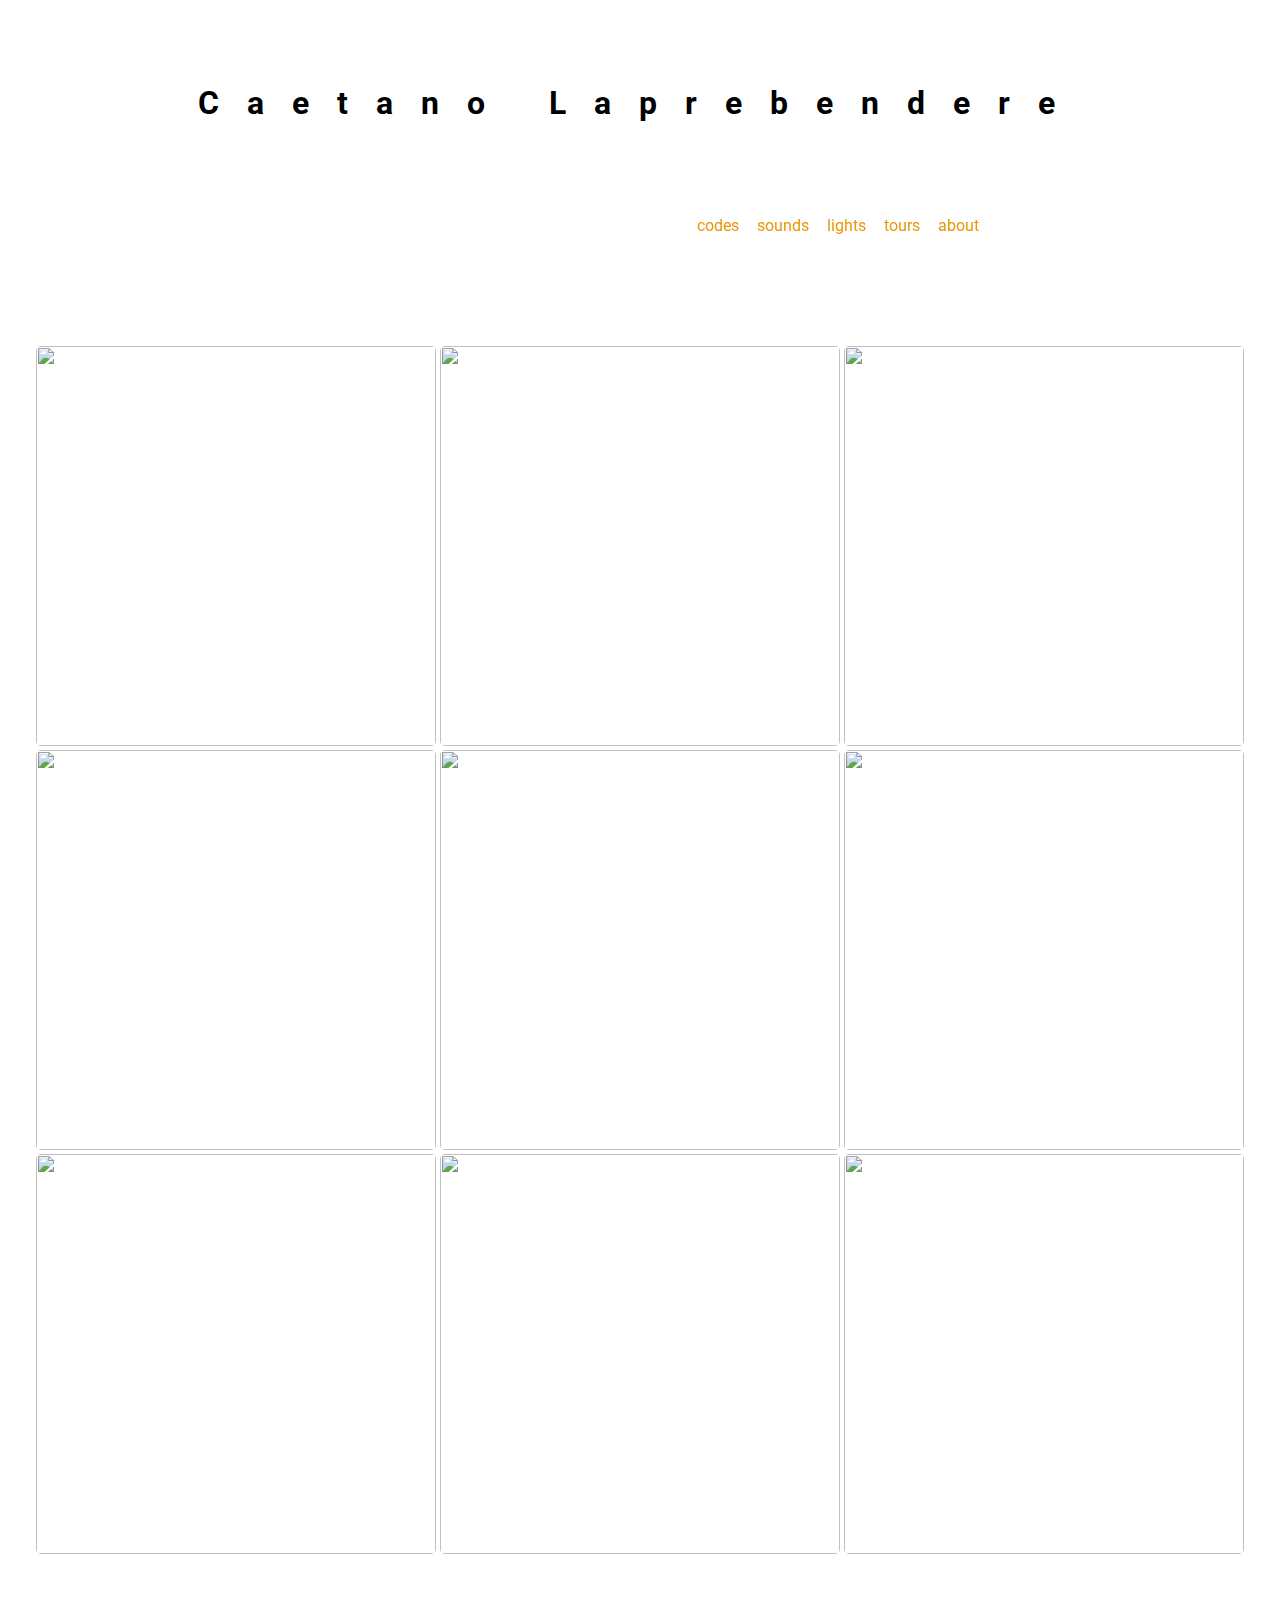
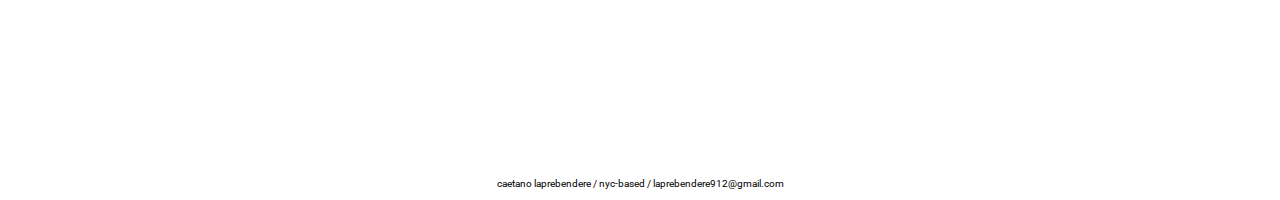
==== lights.html @ fa8dda95 "Add files via upload" ====
<html>

  <head>
        <title>caetano laprebendere</title>
		<link href="https://fonts.googleapis.com/css?family=Roboto" rel="stylesheet">
		<link rel="stylesheet" type="text/css" href="style.css">
		
		<meta name="viewport"
		      content="width=device-width"/>

  </head>

	  <body  style="background-color:#white;">
 
  <h1>Caetano Laprebendere</h1>
   
	    <br/>
<div>
	
</div>
<div id="navbar-and-bandcamp">
	   
	   <div id="bandcamp">
		<iframe style="border: 0; width: 110%; height: 42px;" src="https://bandcamp.com/EmbeddedPlayer/album=2573184975/size=small/bgcol=ffffff/linkcol=e99708/track=1602861913/transparent=true/" seamless><a href="http://ahimsagoing.bandcamp.com/album/ampersand">Ampersand by Ahimsa Going</a></iframe>
	   </div> 
	   
	   <ul>  
			<li id="codes">    codes    </li>
		<a href="https://soundcloud.com/caetano-laprebendere">
			<li id="sounds">    sounds    </li>
		</a>
			<li id="lights">    lights    </li>
		<a href="https://www.facebook.com/tourdeplants/">
			<li id="tours">     tours     </li>
		</a>
			<li id="about">    about    </li>
	   </ul> 
      
	<div id="clear"></div>

</div>
				
<br>
        <!-- <div class="photogallery"> -->
	<div id="gallery">
	  	<div>
	    	<img class="photogallery" src="Ikiaeroe.jpg"/>
		  	<img class="photogallery" src="Ytrewuyy.jpg"/>
		 	<img class="photogallery" src="IMG_7264.jpg"/>
		 	<img class="photogallery" src="IMG_6963.jpg"/>
		 	<img class="photogallery" src="Ooeauaeir.jpg"/>
		 	<img class="photogallery" src="Oeaiojoif.jpg"/>
		 	<img class="photogallery" src="IMG_8102.jpg"/>
		 	<img class="photogallery" src="Ekerete.jpg"/>
		 	<img class="photogallery" src="IMG_8116.jpg"/>
	  	</div>


<br/><br/>
<br/><br/><br/><br/>
<br/><br/><br/><br/>

<br/>

<div id="footer">
<p> caetano laprebendere / nyc-based / laprebendere912@gmail.com </p>
</div>



	  </body>
  
</html>
---- style.css ----
body {
	font-family: 'Roboto', sans-serif;

	}


h1 {
    letter-spacing: 28px;
    text-align: center;
    padding: 2cm 3cm 1cm 3cm;
    color: black; 
   -webkit-transition: color 1s ease-in;
   -moz-transition: color 1s ease-in;
   -o-transition: color 1s ease-in;
   -ms-transition: color 1s ease-in;
   
   
} 

h1:hover {
   color: #e99708;
}

#gallery { 
    text-align: center; 
}

#clear {
    clear: both;
}

.photogallery {
    border-radius: 5px;
    width: 400px;
    height: auto;
    object-fit: contain;
    margin-bottom: 0;
    -webkit-transition: width .1s; 
    transition: width .3s;
    transition-timing-function: linear;
}

.photogallery:hover {
    width: 450px;
}

#bandcamp {
    display: inline-block;
    margin-right: 3%;

}

#navbar {  
    display: inline-block;
    vertical-align: middle;
    width: 30%;
}


.inline {
    display: inline-block;

}

ul {
    display: inline-block;
    vertical-align: text-bottom;
}

li  {
    color: #e99708;
    list-style: none; 
    display: inline-block;
    margin-left: 14px;
   -webkit-transition: color 1s ease-in;
   -moz-transition: color 1s ease-in;
   -o-transition: color 1s ease-in;
   -ms-transition: color 1s ease-in;
   transition: color 1s ease-in;
} 

li:hover {
   color: black;
}

a { 
  text-decoration: none;
 }

#navbar-and-bandcamp {
    text-align: center;
    margin-bottom: 6%;
}

.instagram-media, .instagram-media-rendered {
    margin-top: 5%;

}

#instagram-media {
    display: flex;
    flex-direction: row;
    /*width: 75.579%;*/

}

#footer {
    clear: left;
    text-align: center;
    font-family: 'Roboto', sans-serif;
    font-size: 65%;  
    vertical-align: bottom;
    margin-bottom: 15%,

}

#spotify {
    float: right;
    vertical-align: text-top;
    margin-right: 2%;

}
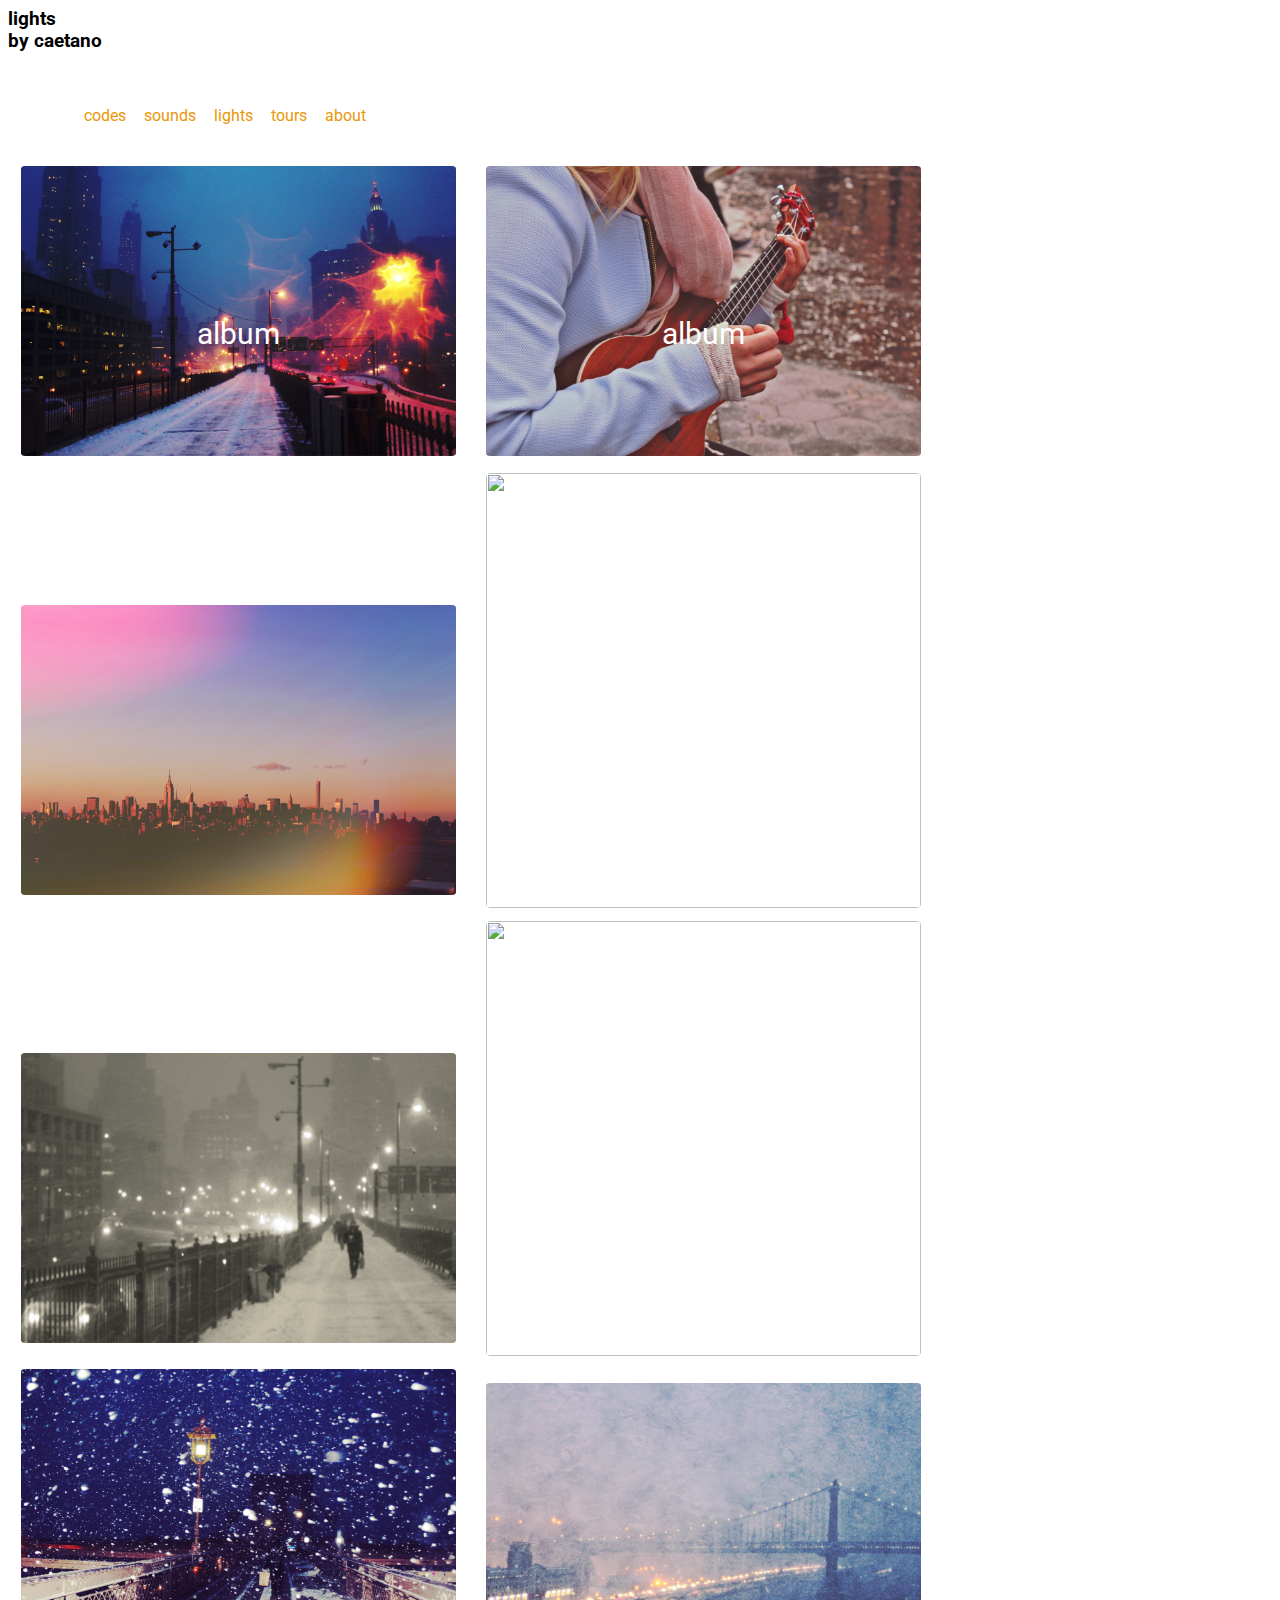
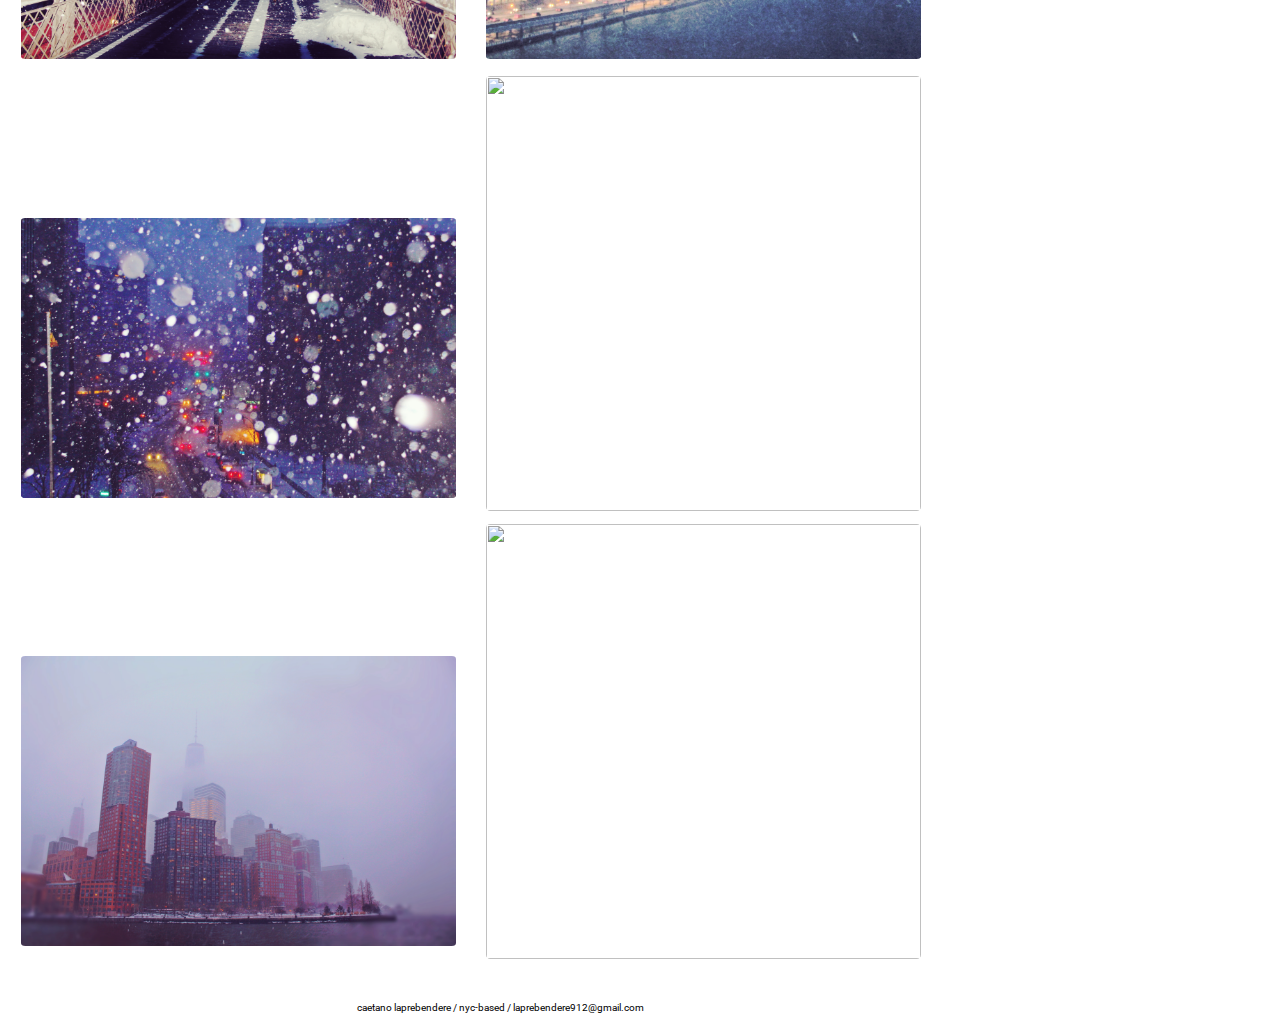
==== commit b023d9fb: "Add files via upload" ====
--- a/lights.html
+++ b/lights.html
@@ -1,9 +1,9 @@
 <html>
 
   <head>
-        <title>caetano laprebendere</title>
+        <title>lights | caetano</title>
 		<link href="https://fonts.googleapis.com/css?family=Roboto" rel="stylesheet">
-		<link rel="stylesheet" type="text/css" href="style.css">
+		<link rel="stylesheet" type="text/css" href="styleLights.css">
 		
 		<meta name="viewport"
 		      content="width=device-width"/>
@@ -12,17 +12,13 @@
 
 	  <body  style="background-color:#white;">
  
-  <h1>Caetano Laprebendere</h1>
+  <h3>lights <br/> by caetano </h3>
    
 	    <br/>
 <div>
 	
 </div>
-<div id="navbar-and-bandcamp">
-	   
-	   <div id="bandcamp">
-		<iframe style="border: 0; width: 110%; height: 42px;" src="https://bandcamp.com/EmbeddedPlayer/album=2573184975/size=small/bgcol=ffffff/linkcol=e99708/track=1602861913/transparent=true/" seamless><a href="http://ahimsagoing.bandcamp.com/album/ampersand">Ampersand by Ahimsa Going</a></iframe>
-	   </div> 
+<div id="navbar">
 	   
 	   <ul>  
 			<li id="codes">    codes    </li>
@@ -39,26 +35,50 @@
 	<div id="clear"></div>
 
 </div>
+<div id="bandcamp">	
+
+	   <iframe style="border: 0; width: 260px; height: 630px;" src="https://bandcamp.com/EmbeddedPlayer/album=2573184975/size=large/bgcol=ffffff/linkcol=e99708/artwork=small/transparent=true/" seamless><a href="http://ahimsagoing.bandcamp.com/album/ampersand">Ampersand by Ahimsa Going</a></iframe></div>
 				
 <br>
         <!-- <div class="photogallery"> -->
 	<div id="gallery">
 	  	<div>
-	    	<img class="photogallery" src="Ikiaeroe.jpg"/>
-		  	<img class="photogallery" src="Ytrewuyy.jpg"/>
-		 	<img class="photogallery" src="IMG_7264.jpg"/>
-		 	<img class="photogallery" src="IMG_6963.jpg"/>
-		 	<img class="photogallery" src="Ooeauaeir.jpg"/>
-		 	<img class="photogallery" src="Oeaiojoif.jpg"/>
-		 	<img class="photogallery" src="IMG_8102.jpg"/>
-		 	<img class="photogallery" src="Ekerete.jpg"/>
-		 	<img class="photogallery" src="IMG_8116.jpg"/>
+	    	
+	    	<div class="container">
+              <a href="that album" target="_blank">
+              <p class="containertext">album</p>
+              <img class="photogallery" src="Blizaro.jpg"/>
+              </a>
+            </div>
+
+            <div class="container">
+              <a href="that album" target="_blank">
+              <p class="containertext">album</p>
+              <img class="photogallery" src="Ceracaga.jpg"/>
+              </a>
+            </div>
+		 	
+		    <img class="photogallery" src="Dailan.jpg"/>
+		 	
+		 	<img class="photogallery" src="Dwidwi.jpg"/>
+		 	
+		 	<img class="photogallery" src="Hamuga.jpg"/>
+		 	
+		 	<img class="photogallery" src="Huipil.jpg"/>
+		 	
+		 	<img class="photogallery" src="Kemfa.jpg"/>
+		 	
+		 	<img class="photogallery" src="Mahbri.jpg"/>
+		 	
+		 	<img class="photogallery" src="Niveluz.jpg"/>
+		 	
+		 	<img class="photogallery" src="Nuzachufa.jpg"/>
+		 	
+		 	<img class="photogallery" src="Skyto.jpg"/>
+		 	
+		 	<img class="photogallery" src="Ikiko.jpg"/>
 	  	</div>
 
-
-<br/><br/>
-<br/><br/><br/><br/>
-<br/><br/><br/><br/>
 
 <br/>
 
--- a/styleLights.css
+++ b/styleLights.css
@@ -0,0 +1,143 @@
+body {
+	font-family: 'Roboto', sans-serif;
+	}
+
+
+h1 {
+    letter-spacing: 28px;
+    text-align: left;
+    padding: 1cm 1cm 1cm 2cm;
+    float: left;
+    color: black; 
+   -webkit-transition: color 1s ease-in;
+   -moz-transition: color 1s ease-in;
+   -o-transition: color 1s ease-in;
+   -ms-transition: color 1s ease-in;   
+} 
+
+h1:hover {
+   color: #e99708;
+}
+
+#gallery { 
+    text-align: left;
+    clear: both; 
+    width: 77vw;
+}
+
+#clear {
+    clear: both;
+}
+
+.photogallery {
+    border-radius: 1%;
+    width: 34vw;
+    height: auto;
+    object-fit: contain;
+    margin-bottom: 1vw;
+    margin-left: 1vw;
+    margin-right: 1vw;
+    -webkit-transition: width .1s; 
+    transition: width .3s;
+    transition-timing-function: ease;
+    display: inline-block;
+}
+
+.photogallery:hover {
+    width: 37vw;
+}
+
+
+.container {
+    display: inline-block;
+    position: relative;
+}
+
+.container:hover .photogallery {
+  width: 440px;
+}
+
+.container:hover .containertext {
+  font-size: 52px;
+  text-shadow: .12vw .12vw black;
+}
+
+.containertext {
+    margin: 0;
+    top: 55%;
+    position: absolute;
+    left: 50%;
+    transform: translate(-50%,-50%);   
+    font-family: Roboto; color: white; font-size: 30px;
+    -webkit-transition: font-size 2s ease;
+    -moz-transition: font-size 1s ease;
+    -o-transition: font-size 1s ease;
+    -ms-transition: font-size 1s ease;
+    transition: font-size 1s ease;
+}
+
+#bandcamp {
+    display: inline-block;
+    text-align: center;
+    align-self: right;
+    position: fixed;
+    right: 0px;
+    top: 1.5%;
+    margin-left: 1%;
+
+
+}
+
+#navbar {  
+    display: inline-block;
+    vertical-align: middle;
+    width: 30%;
+    float:left;
+}
+
+
+.inline {
+    display: inline-block;
+
+}
+
+ul {
+    display: inline-block;
+    vertical-align: text-bottom;
+}
+
+li  {
+    color: #e99708;
+    list-style: none; 
+    display: inline-block;
+    margin-left: 14px;
+   -webkit-transition: color 1s ease-in;
+   -moz-transition: color 1s ease-in;
+   -o-transition: color 1s ease-in;
+   -ms-transition: color 1s ease-in;
+   transition: color 1s ease-in;
+} 
+
+li:hover {
+   color: black;
+}
+
+a { 
+  text-decoration: none;
+ }
+
+#navbar {
+    text-align: center;
+    margin-bottom: 2%;
+}
+
+#footer {
+    clear: left;
+    text-align: center;
+    font-family: 'Roboto', sans-serif;
+    font-size: 65%;  
+    vertical-align: bottom;
+    margin-bottom: 1%,
+
+}
+
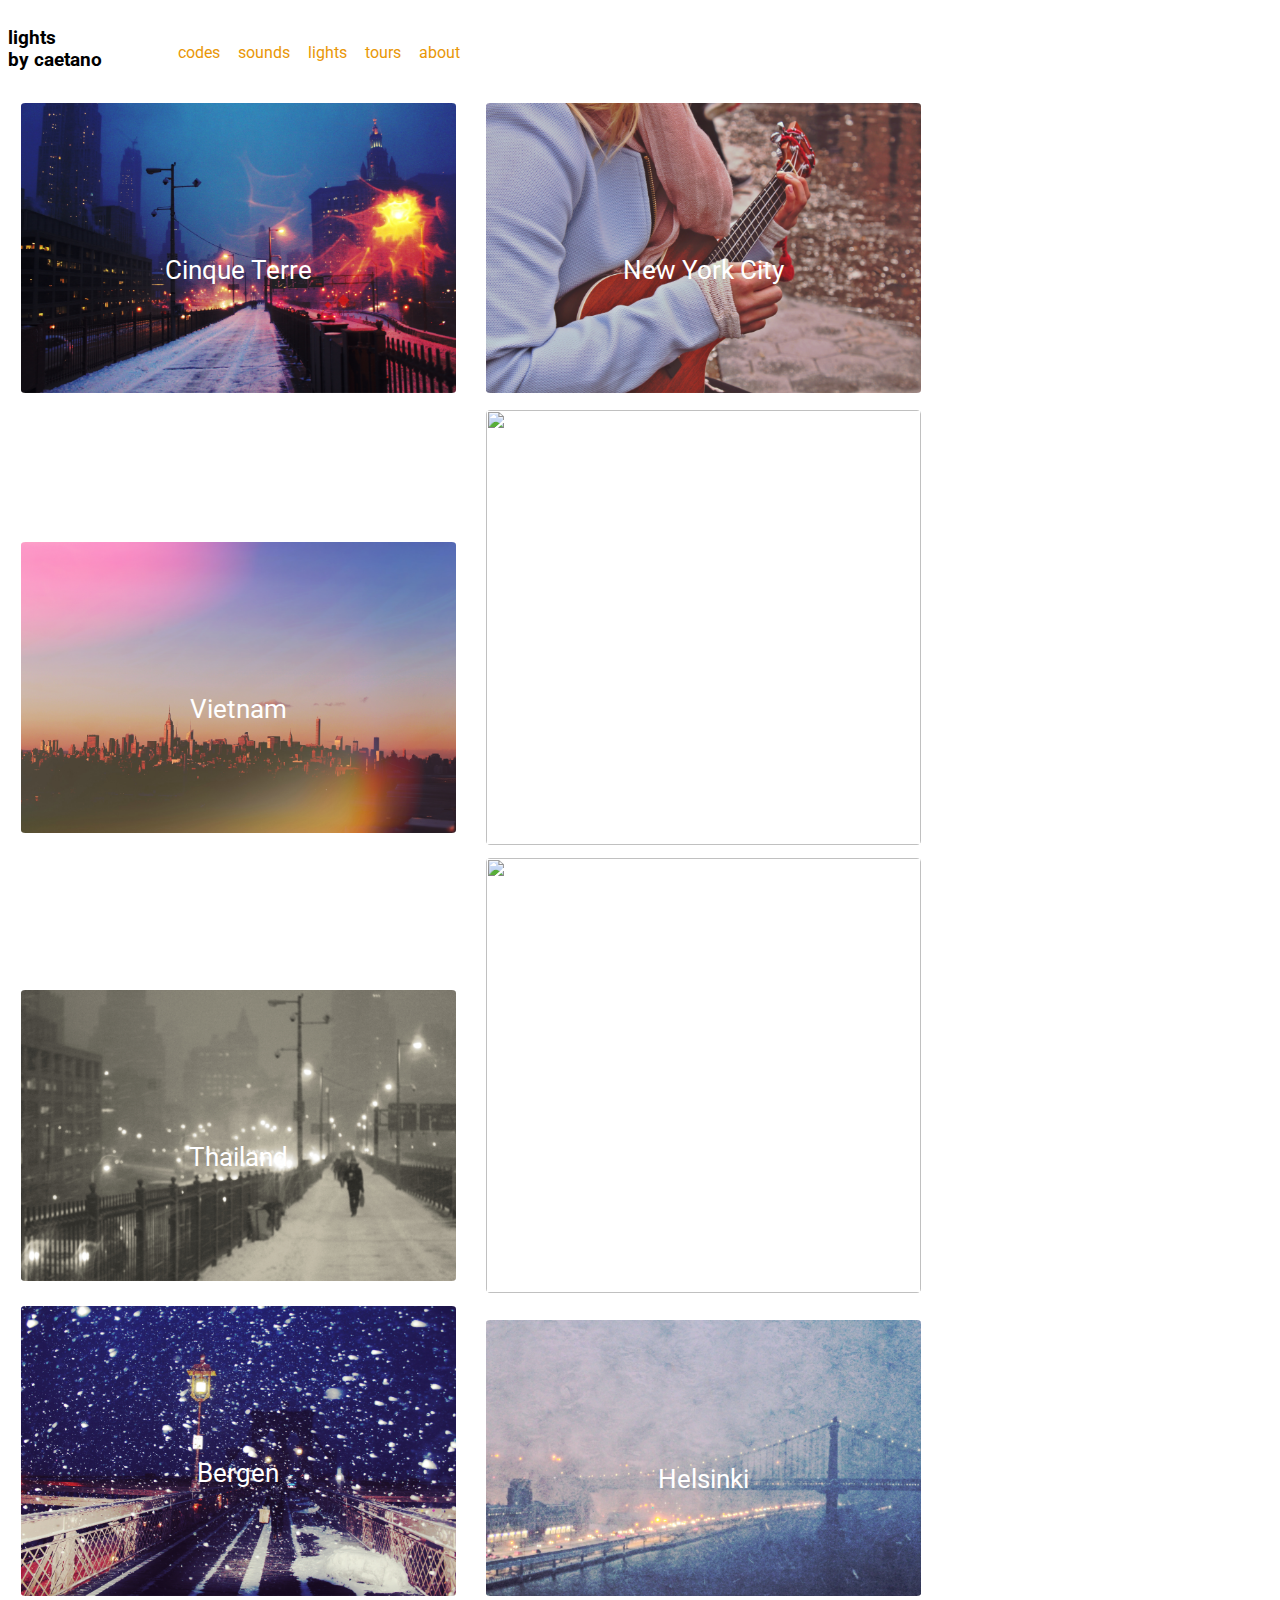
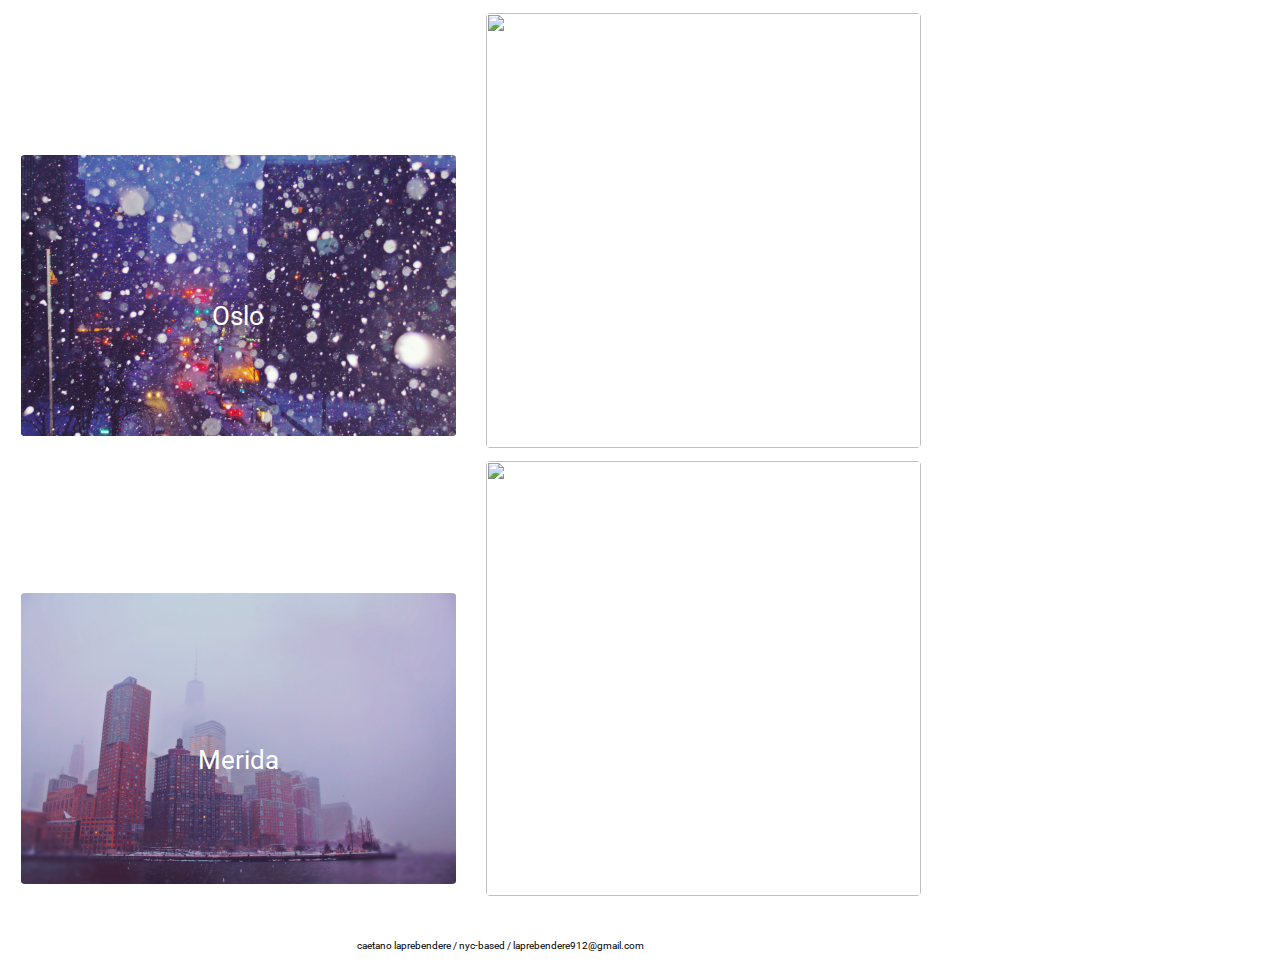
==== commit dc95a7b2: "Add files via upload" ====
--- a/lights.html
+++ b/lights.html
@@ -12,7 +12,8 @@
 
 	  <body  style="background-color:#white;">
  
-  <h3>lights <br/> by caetano </h3>
+  <a href="https://www.youtube.com/watch?v=cYr6hmE7Ers" target="_blank">
+  	<h3>lights <br/> by caetano </h3> </a>
    
 	    <br/>
 <div>
@@ -21,15 +22,21 @@
 <div id="navbar">
 	   
 	   <ul>  
-			<li id="codes">    codes    </li>
-		<a href="https://soundcloud.com/caetano-laprebendere">
-			<li id="sounds">    sounds    </li>
-		</a>
-			<li id="lights">    lights    </li>
-		<a href="https://www.facebook.com/tourdeplants/">
-			<li id="tours">     tours     </li>
-		</a>
-			<li id="about">    about    </li>
+		 <a href=https://github.com/CaetanoLaprebendere target="_blank">
+      <li id="codes">    codes    </li>
+     </a> 
+		 <a href="https://soundcloud.com/caetano-laprebendere" target="_blank">
+			 <li id="sounds">    sounds    </li>
+		 </a>
+		 <a href="file:///Users/caetanolaprebendere/Desktop/NEXT%20Layouts/lights.html" target="_blank">
+      <li id="lights">    lights    </li>
+     </a>
+		 <a href="https://www.instagram.com/tourdeplants/" target="_blank">
+			  <li id="tours">     tours     </li>
+		 </a>
+     <a href=file:///Users/caetanolaprebendere/Desktop/NEXT%20Layouts/about.html target="_blank">
+			  <li id="about">    about    </li>
+     </a>
 	   </ul> 
       
 	<div id="clear"></div>
@@ -42,41 +49,96 @@
 <br>
         <!-- <div class="photogallery"> -->
 	<div id="gallery">
+	  	
 	  	<div>
-	    	
+		    	
 	    	<div class="container">
-              <a href="that album" target="_blank">
-              <p class="containertext">album</p>
-              <img class="photogallery" src="Blizaro.jpg"/>
-              </a>
-            </div>
+	            <a href="that album" target="_blank">
+	               <p class="longcontainertext">Cinque Terre</p>
+	                <img class="photogallery" src="Blizaro.jpg"/>
+	            </a>
+	        </div>
 
-            <div class="container">
-              <a href="that album" target="_blank">
-              <p class="containertext">album</p>
-              <img class="photogallery" src="Ceracaga.jpg"/>
-              </a>
-            </div>
+	        <div class="container">
+		        <a href="that album" target="_blank">
+		          <p class="longcontainertext">New York City</p>
+		            <img class="photogallery" src="Ceracaga.jpg"/>
+		        </a>
+	        </div>
 		 	
-		    <img class="photogallery" src="Dailan.jpg"/>
-		 	
-		 	<img class="photogallery" src="Dwidwi.jpg"/>
-		 	
-		 	<img class="photogallery" src="Hamuga.jpg"/>
-		 	
-		 	<img class="photogallery" src="Huipil.jpg"/>
-		 	
-		 	<img class="photogallery" src="Kemfa.jpg"/>
-		 	
-		 	<img class="photogallery" src="Mahbri.jpg"/>
-		 	
-		 	<img class="photogallery" src="Niveluz.jpg"/>
-		 	
-		 	<img class="photogallery" src="Nuzachufa.jpg"/>
-		 	
-		 	<img class="photogallery" src="Skyto.jpg"/>
-		 	
-		 	<img class="photogallery" src="Ikiko.jpg"/>
+		 	<div class="container">
+	            <a href="that album" target="_blank">
+	              <p class="containertext">Vietnam</p>
+		            <img class="photogallery" src="Dailan.jpg"/>
+		 	    </a>
+	        </div>
+
+		 		    	<div class="container">
+		 	    <a href="that album" target="_blank">
+		 	      <p class="containertext">Philippines</p>
+		 	        <img class="photogallery" src="Dwidwi.jpg"/>
+		 	    </a>
+	        </div>
+
+		 		    	<div class="container">
+	            <a href="that album" target="_blank">
+	              <p class="containertext">Thailand</p>
+		 	        <img class="photogallery" src="Hamuga.jpg"/>
+	            </a>
+	        </div>
+
+		 		    	<div class="container">
+	            <a href="that album" target="_blank">
+	              <p class="containertext">Berlin</p>
+		 	        <img class="photogallery" src="Huipil.jpg"/>
+		 	    </a>
+	        </div>
+
+		 		    	<div class="container">
+	            <a href="that album" target="_blank">
+	              <p class="containertext">Bergen</p>
+		 	        <img class="photogallery" src="Kemfa.jpg"/>
+		 		</a>
+	        </div> 
+
+		 		    	<div class="container">
+	            <a href="that album" target="_blank">
+	              <p class="containertext">Helsinki</p>
+		 	        <img class="photogallery" src="Mahbri.jpg"/>
+		 	    </a>
+	        </div>
+
+		 		    	<div class="container">
+	            <a href="that album" target="_blank">
+	              <p class="containertext">Oslo</p>
+		 	        <img class="photogallery" src="Niveluz.jpg"/>
+		 	    </a>
+	        </div>
+
+		 		    	<div class="container">
+	             <a href="that album" target="_blank">
+	              <p class="containertext">Bangkok</p>
+		 	        <img class="photogallery" src="Nuzachufa.jpg"/>
+		 	    </a>
+	        </div>
+
+
+		 		    	<div class="container">
+	            <a href="that album" target="_blank">
+	              <p class="containertext">Merida</p>
+		 	        <img class="photogallery" src="Skyto.jpg"/>
+		 	    </a>
+	        </div>
+
+
+		 		    	<div class="container">
+	            <a href="that album" target="_blank">
+	              <p class="containertext">Vienna</p>
+		 	        <img class="photogallery" src="Ikiko.jpg"/>
+		 	    </a>
+	        </div>
+
+
 	  	</div>
 
 
--- a/styleLights.css
+++ b/styleLights.css
@@ -3,10 +3,8 @@
 	}
 
 
-h1 {
-    letter-spacing: 28px;
+h3 {
     text-align: left;
-    padding: 1cm 1cm 1cm 2cm;
     float: left;
     color: black; 
    -webkit-transition: color 1s ease-in;
@@ -15,7 +13,7 @@
    -ms-transition: color 1s ease-in;   
 } 
 
-h1:hover {
+h3:hover {
    color: #e99708;
 }
 
@@ -37,9 +35,9 @@
     margin-bottom: 1vw;
     margin-left: 1vw;
     margin-right: 1vw;
-    -webkit-transition: width .1s; 
-    transition: width .3s;
-    transition-timing-function: ease;
+    -webkit-transition: width .9s; 
+    transition: width .9s;
+    transition-timing-function: linear;
     display: inline-block;
 }
 
@@ -54,11 +52,18 @@
 }
 
 .container:hover .photogallery {
-  width: 440px;
+  width: 37vw;
 }
 
 .container:hover .containertext {
-  font-size: 52px;
+  font-size: 2vw;
+  letter-spacing: 1.7vw;
+  text-shadow: .12vw .12vw black;
+}
+
+.container:hover .longcontainertext {
+  font-size: 2vw;
+  letter-spacing: .5vw;
   text-shadow: .12vw .12vw black;
 }
 
@@ -66,15 +71,24 @@
     margin: 0;
     top: 55%;
     position: absolute;
+    text-align: justify;
     left: 50%;
     transform: translate(-50%,-50%);   
-    font-family: Roboto; color: white; font-size: 30px;
-    -webkit-transition: font-size 2s ease;
-    -moz-transition: font-size 1s ease;
-    -o-transition: font-size 1s ease;
-    -ms-transition: font-size 1s ease;
-    transition: font-size 1s ease;
+    font-family: Roboto; color: white; font-size: 2vw;
+    -webkit-transition: letter-spacing 1s ease-in-out;
 }
+
+.longcontainertext {
+    margin: 0;
+    top: 55%;
+    position: absolute;
+    text-align: justify;
+    left: 50%;
+    transform: translate(-50%,-50%);   
+    font-family: Roboto; color: white; font-size: 2vw;
+    -webkit-transition: letter-spacing 1s ease-in-out;
+}
+
 
 #bandcamp {
     display: inline-block;
@@ -119,11 +133,11 @@
 } 
 
 li:hover {
-   color: black;
+    color: black;
 }
 
 a { 
-  text-decoration: none;
+    text-decoration: none;
  }
 
 #navbar {
@@ -141,3 +155,27 @@
 
 }
 
+@media only screen and (max-width: 500px) {
+    #bandcamp {
+        display: none;
+    }
+    
+    #gallery { 
+    text-align: center;
+    margin-left: 8.4%;
+    margin-right: 5%;
+}
+
+    #navbar {  
+    float: left;
+    display: inline-block;
+    margin-left: 17%;
+    margin top: 7%;
+}
+    h3 {
+    float:right;
+    text-align: left;
+    margin-top: 14%;
+    margin-right: 26%;
+    }
+}
